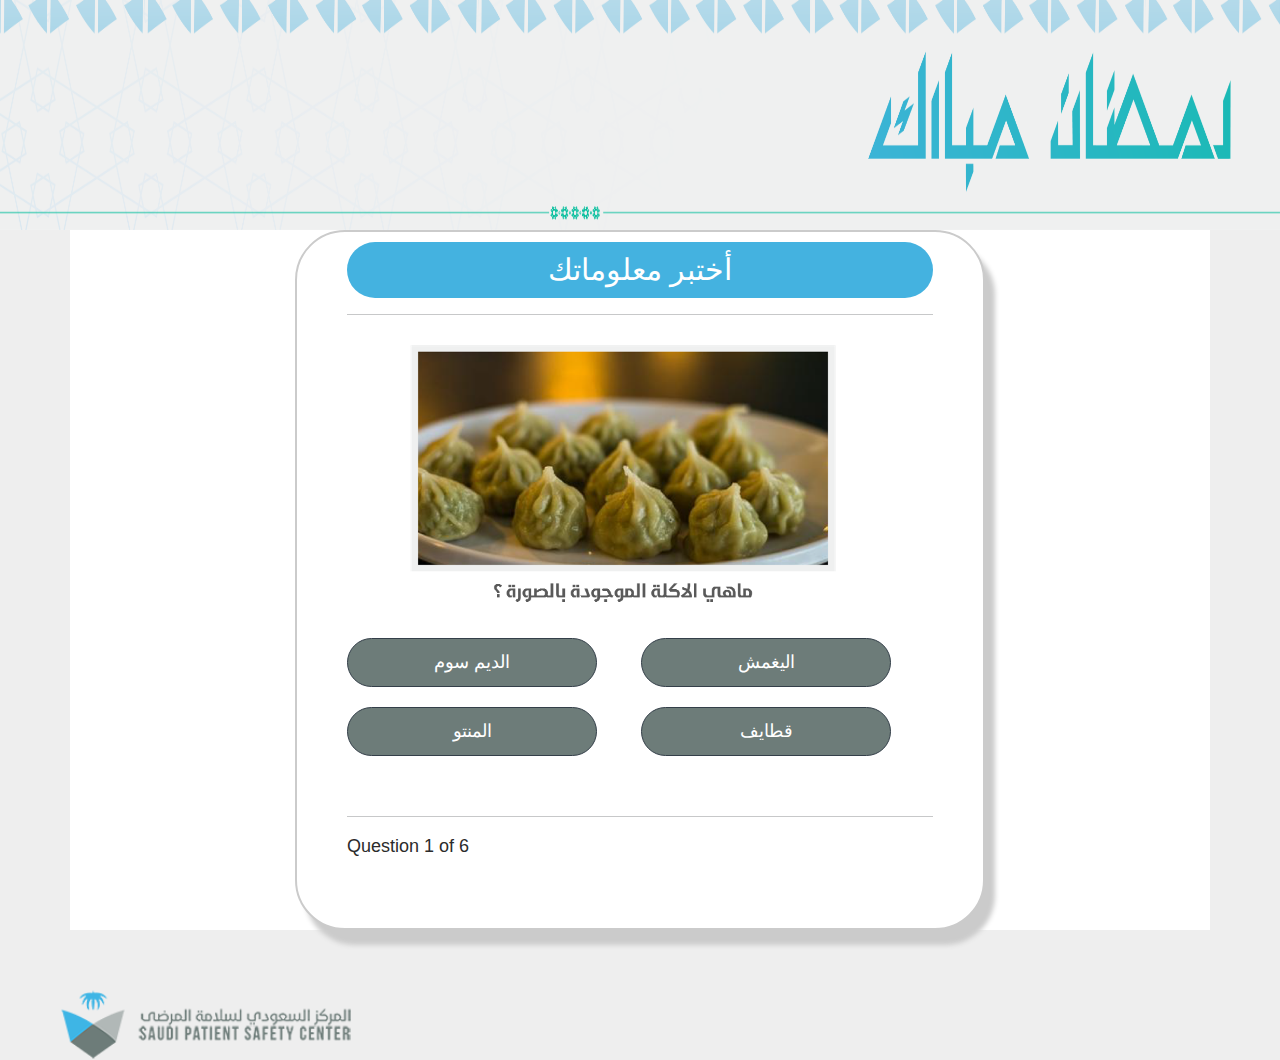
==== index.html @ dd374f97 "Initial Commit" ====
<!DOCTYPE html>
<!-- saved from url=(0026)http://ismatrix.com/cards/ -->
<html lang="en" class="js-focus-visible" data-js-focus-visible="">
    <head>
    <meta http-equiv="Content-Type" content="text/html; charset=UTF-8">
      
      <title>أختبر معلوماتك </title>
      <meta name="description" content="">
      <link rel="shortcut icon" href="1.png">
      <meta name="viewport" content="width=device-width, initial-scale=1">
      <link rel="stylesheet prefetch" href="https://maxcdn.bootstrapcdn.com/font-awesome/4.6.1/css/font-awesome.min.css">
      <link rel="preconnect" href="https://fonts.gstatic.com/">
      <link href="css2" rel="stylesheet">
      <link rel="stylesheet" href="app.css">
	  <link rel="stylesheet" type="text/css" href="stylequiz.css">
      <script src="jquery-3.5.1.min.js.download"></script>
      <link href="bootstrap.min.css" rel="stylesheet" integrity="sha384-BmbxuPwQa2lc/FVzBcNJ7UAyJxM6wuqIj61tLrc4wSX0szH/Ev+nYRRuWlolflfl" crossorigin="anonymous">
   
	
	<!-- pages of quiz -->
	 <link rel="stylesheet" type="text/css" href="stylequiz.css">

	<!-- end-->

   <style>/* cyrillic-ext */
@font-face {
  font-family: 'Roboto';
  font-style: normal;
  font-weight: 300;
  font-display: swap;
  src: url(https://fonts.gstatic.com/s/roboto/v20/KFOlCnqEu92Fr1MmSU5fCRc4EsA.woff2) format('woff2');
  unicode-range: U+0460-052F, U+1C80-1C88, U+20B4, U+2DE0-2DFF, U+A640-A69F, U+FE2E-FE2F;
}
/* cyrillic */
@font-face {
  font-family: 'Roboto';
  font-style: normal;
  font-weight: 300;
  font-display: swap;
  src: url(https://fonts.gstatic.com/s/roboto/v20/KFOlCnqEu92Fr1MmSU5fABc4EsA.woff2) format('woff2');
  unicode-range: U+0400-045F, U+0490-0491, U+04B0-04B1, U+2116;
}
/* greek-ext */
@font-face {
  font-family: 'Roboto';
  font-style: normal;
  font-weight: 300;
  font-display: swap;
  src: url(https://fonts.gstatic.com/s/roboto/v20/KFOlCnqEu92Fr1MmSU5fCBc4EsA.woff2) format('woff2');
  unicode-range: U+1F00-1FFF;
}
/* greek */
@font-face {
  font-family: 'Roboto';
  font-style: normal;
  font-weight: 300;
  font-display: swap;
  src: url(https://fonts.gstatic.com/s/roboto/v20/KFOlCnqEu92Fr1MmSU5fBxc4EsA.woff2) format('woff2');
  unicode-range: U+0370-03FF;
}
/* vietnamese */
@font-face {
  font-family: 'Roboto';
  font-style: normal;
  font-weight: 300;
  font-display: swap;
  src: url(https://fonts.gstatic.com/s/roboto/v20/KFOlCnqEu92Fr1MmSU5fCxc4EsA.woff2) format('woff2');
  unicode-range: U+0102-0103, U+0110-0111, U+0128-0129, U+0168-0169, U+01A0-01A1, U+01AF-01B0, U+1EA0-1EF9, U+20AB;
}
/* latin-ext */
@font-face {
  font-family: 'Roboto';
  font-style: normal;
  font-weight: 300;
  font-display: swap;
  src: url(https://fonts.gstatic.com/s/roboto/v20/KFOlCnqEu92Fr1MmSU5fChc4EsA.woff2) format('woff2');
  unicode-range: U+0100-024F, U+0259, U+1E00-1EFF, U+2020, U+20A0-20AB, U+20AD-20CF, U+2113, U+2C60-2C7F, U+A720-A7FF;
}
/* latin */
@font-face {
  font-family: 'Roboto';
  font-style: normal;
  font-weight: 300;
  font-display: swap;
  src: url(https://fonts.gstatic.com/s/roboto/v20/KFOlCnqEu92Fr1MmSU5fBBc4.woff2) format('woff2');
  unicode-range: U+0000-00FF, U+0131, U+0152-0153, U+02BB-02BC, U+02C6, U+02DA, U+02DC, U+2000-206F, U+2074, U+20AC, U+2122, U+2191, U+2193, U+2212, U+2215, U+FEFF, U+FFFD;
}
/* cyrillic-ext */
@font-face {
  font-family: 'Roboto';
  font-style: normal;
  font-weight: 400;
  font-display: swap;
  src: url(https://fonts.gstatic.com/s/roboto/v20/KFOmCnqEu92Fr1Mu72xKOzY.woff2) format('woff2');
  unicode-range: U+0460-052F, U+1C80-1C88, U+20B4, U+2DE0-2DFF, U+A640-A69F, U+FE2E-FE2F;
}
/* cyrillic */
@font-face {
  font-family: 'Roboto';
  font-style: normal;
  font-weight: 400;
  font-display: swap;
  src: url(https://fonts.gstatic.com/s/roboto/v20/KFOmCnqEu92Fr1Mu5mxKOzY.woff2) format('woff2');
  unicode-range: U+0400-045F, U+0490-0491, U+04B0-04B1, U+2116;
}
/* greek-ext */
@font-face {
  font-family: 'Roboto';
  font-style: normal;
  font-weight: 400;
  font-display: swap;
  src: url(https://fonts.gstatic.com/s/roboto/v20/KFOmCnqEu92Fr1Mu7mxKOzY.woff2) format('woff2');
  unicode-range: U+1F00-1FFF;
}
/* greek */
@font-face {
  font-family: 'Roboto';
  font-style: normal;
  font-weight: 400;
  font-display: swap;
  src: url(https://fonts.gstatic.com/s/roboto/v20/KFOmCnqEu92Fr1Mu4WxKOzY.woff2) format('woff2');
  unicode-range: U+0370-03FF;
}
/* vietnamese */
@font-face {
  font-family: 'Roboto';
  font-style: normal;
  font-weight: 400;
  font-display: swap;
  src: url(https://fonts.gstatic.com/s/roboto/v20/KFOmCnqEu92Fr1Mu7WxKOzY.woff2) format('woff2');
  unicode-range: U+0102-0103, U+0110-0111, U+0128-0129, U+0168-0169, U+01A0-01A1, U+01AF-01B0, U+1EA0-1EF9, U+20AB;
}
/* latin-ext */
@font-face {
  font-family: 'Roboto';
  font-style: normal;
  font-weight: 400;
  font-display: swap;
  src: url(https://fonts.gstatic.com/s/roboto/v20/KFOmCnqEu92Fr1Mu7GxKOzY.woff2) format('woff2');
  unicode-range: U+0100-024F, U+0259, U+1E00-1EFF, U+2020, U+20A0-20AB, U+20AD-20CF, U+2113, U+2C60-2C7F, U+A720-A7FF;
}
/* latin */
@font-face {
  font-family: 'Roboto';
  font-style: normal;
  font-weight: 400;
  font-display: swap;
  src: url(https://fonts.gstatic.com/s/roboto/v20/KFOmCnqEu92Fr1Mu4mxK.woff2) format('woff2');
  unicode-range: U+0000-00FF, U+0131, U+0152-0153, U+02BB-02BC, U+02C6, U+02DA, U+02DC, U+2000-206F, U+2074, U+20AC, U+2122, U+2191, U+2193, U+2212, U+2215, U+FEFF, U+FFFD;
}
/* cyrillic-ext */
@font-face {
  font-family: 'Roboto';
  font-style: normal;
  font-weight: 500;
  font-display: swap;
  src: url(https://fonts.gstatic.com/s/roboto/v20/KFOlCnqEu92Fr1MmEU9fCRc4EsA.woff2) format('woff2');
  unicode-range: U+0460-052F, U+1C80-1C88, U+20B4, U+2DE0-2DFF, U+A640-A69F, U+FE2E-FE2F;
}
/* cyrillic */
@font-face {
  font-family: 'Roboto';
  font-style: normal;
  font-weight: 500;
  font-display: swap;
  src: url(https://fonts.gstatic.com/s/roboto/v20/KFOlCnqEu92Fr1MmEU9fABc4EsA.woff2) format('woff2');
  unicode-range: U+0400-045F, U+0490-0491, U+04B0-04B1, U+2116;
}
/* greek-ext */
@font-face {
  font-family: 'Roboto';
  font-style: normal;
  font-weight: 500;
  font-display: swap;
  src: url(https://fonts.gstatic.com/s/roboto/v20/KFOlCnqEu92Fr1MmEU9fCBc4EsA.woff2) format('woff2');
  unicode-range: U+1F00-1FFF;
}
/* greek */
@font-face {
  font-family: 'Roboto';
  font-style: normal;
  font-weight: 500;
  font-display: swap;
  src: url(https://fonts.gstatic.com/s/roboto/v20/KFOlCnqEu92Fr1MmEU9fBxc4EsA.woff2) format('woff2');
  unicode-range: U+0370-03FF;
}
/* vietnamese */
@font-face {
  font-family: 'Roboto';
  font-style: normal;
  font-weight: 500;
  font-display: swap;
  src: url(https://fonts.gstatic.com/s/roboto/v20/KFOlCnqEu92Fr1MmEU9fCxc4EsA.woff2) format('woff2');
  unicode-range: U+0102-0103, U+0110-0111, U+0128-0129, U+0168-0169, U+01A0-01A1, U+01AF-01B0, U+1EA0-1EF9, U+20AB;
}
/* latin-ext */
@font-face {
  font-family: 'Roboto';
  font-style: normal;
  font-weight: 500;
  font-display: swap;
  src: url(https://fonts.gstatic.com/s/roboto/v20/KFOlCnqEu92Fr1MmEU9fChc4EsA.woff2) format('woff2');
  unicode-range: U+0100-024F, U+0259, U+1E00-1EFF, U+2020, U+20A0-20AB, U+20AD-20CF, U+2113, U+2C60-2C7F, U+A720-A7FF;
}
/* latin */
@font-face {
  font-family: 'Roboto';
  font-style: normal;
  font-weight: 500;
  font-display: swap;
  src: url(https://fonts.gstatic.com/s/roboto/v20/KFOlCnqEu92Fr1MmEU9fBBc4.woff2) format('woff2');
  unicode-range: U+0000-00FF, U+0131, U+0152-0153, U+02BB-02BC, U+02C6, U+02DA, U+02DC, U+2000-206F, U+2074, U+20AC, U+2122, U+2191, U+2193, U+2212, U+2215, U+FEFF, U+FFFD;
}
/* cyrillic-ext */
@font-face {
  font-family: 'Roboto';
  font-style: normal;
  font-weight: 700;
  font-display: swap;
  src: url(https://fonts.gstatic.com/s/roboto/v20/KFOlCnqEu92Fr1MmWUlfCRc4EsA.woff2) format('woff2');
  unicode-range: U+0460-052F, U+1C80-1C88, U+20B4, U+2DE0-2DFF, U+A640-A69F, U+FE2E-FE2F;
}
/* cyrillic */
@font-face {
  font-family: 'Roboto';
  font-style: normal;
  font-weight: 700;
  font-display: swap;
  src: url(https://fonts.gstatic.com/s/roboto/v20/KFOlCnqEu92Fr1MmWUlfABc4EsA.woff2) format('woff2');
  unicode-range: U+0400-045F, U+0490-0491, U+04B0-04B1, U+2116;
}
/* greek-ext */
@font-face {
  font-family: 'Roboto';
  font-style: normal;
  font-weight: 700;
  font-display: swap;
  src: url(https://fonts.gstatic.com/s/roboto/v20/KFOlCnqEu92Fr1MmWUlfCBc4EsA.woff2) format('woff2');
  unicode-range: U+1F00-1FFF;
}
/* greek */
@font-face {
  font-family: 'Roboto';
  font-style: normal;
  font-weight: 700;
  font-display: swap;
  src: url(https://fonts.gstatic.com/s/roboto/v20/KFOlCnqEu92Fr1MmWUlfBxc4EsA.woff2) format('woff2');
  unicode-range: U+0370-03FF;
}
/* vietnamese */
@font-face {
  font-family: 'Roboto';
  font-style: normal;
  font-weight: 700;
  font-display: swap;
  src: url(https://fonts.gstatic.com/s/roboto/v20/KFOlCnqEu92Fr1MmWUlfCxc4EsA.woff2) format('woff2');
  unicode-range: U+0102-0103, U+0110-0111, U+0128-0129, U+0168-0169, U+01A0-01A1, U+01AF-01B0, U+1EA0-1EF9, U+20AB;
}
/* latin-ext */
@font-face {
  font-family: 'Roboto';
  font-style: normal;
  font-weight: 700;
  font-display: swap;
  src: url(https://fonts.gstatic.com/s/roboto/v20/KFOlCnqEu92Fr1MmWUlfChc4EsA.woff2) format('woff2');
  unicode-range: U+0100-024F, U+0259, U+1E00-1EFF, U+2020, U+20A0-20AB, U+20AD-20CF, U+2113, U+2C60-2C7F, U+A720-A7FF;
}
/* latin */
@font-face {
  font-family: 'Roboto';
  font-style: normal;
  font-weight: 700;
  font-display: swap;
  src: url(https://fonts.gstatic.com/s/roboto/v20/KFOlCnqEu92Fr1MmWUlfBBc4.woff2) format('woff2');
  unicode-range: U+0000-00FF, U+0131, U+0152-0153, U+02BB-02BC, U+02C6, U+02DA, U+02DC, U+2000-206F, U+2074, U+20AC, U+2122, U+2191, U+2193, U+2212, U+2215, U+FEFF, U+FFFD;
}
</style>
    <style>
    .ucbzx-button {
    position: absolute;
    display: block;
    border: none;
    outline: none;
    background: #3c3c54;
    padding: 0;
    border-radius: 5px;
    z-index: 1000;
    top: 0;
    right: 0;
}

.ucbzx-button:active, .ucbzx-button:focus {
    border: none;
}

.ucbzx-button:disabled {
    cursor: default;
}

.ucbzx-download-img {
    display: block;
    width: 36px;
    height: 36px;
    cursor: pointer;
}

.ucbzx-hide {
    display: none !important;
}

.ucbzx-loader {
    display: block;
    box-sizing: content-box;
    width: 30px;
    height: 30px;
    padding: 3px;
    animation: rotate 1s linear infinite;
}

/*
    RESOLUTIONS CHOICE
*/

.ucbzx-resolutions-list {
    position: absolute;
    top: 36px;
    right: 0;
    background: #3c3c54;
    color: #dbdbdb;
    font-family: 'Roboto', sans-serif;
    font-size: 14px;
    list-style: none;
    padding: 0;
    margin: 0;
}

.ucbzx-resolutions-list li {
    margin: 4px;
    padding: 0;
    font-weight: bold;
    white-space: nowrap;
    width: 130px;
    height: 30px;
    display: flex;
    justify-content: space-between;
    align-items: center;
}

.ucbzx-list-item-tickbox {
    width: 20px;
    height: 20px;
    background: rgba(255, 255, 255, 0.219);
    /* border-radius: 5px; */
    display: flex;
    justify-content: center;
    align-items: center;
    /* font-size: 17px; */
    /* border: 1px solid rgba(255, 255, 255, 0.835); */
    cursor: pointer;
    margin-left: 4px;
}

.ucbzx-list-item-tickbox:not(.ucbzx-list-item-tickbox-checked):hover {
    background: rgba(255, 255, 255, 0.37);
}

.ucbzx-list-item-tickbox.ucbzx-list-item-tickbox-checked {
    cursor: default;
}

.ucbzx-list-item-tickbox-checked::after {
    content: "\2713";
    color: white;
}

.ucbzx-list-item-text {
    /* border-radius: 5px; */
    flex-grow: 1;
    display: flex;
    justify-content: center;
    align-items: center;
    cursor: pointer;
    height: 100%;
    margin-left: 10px;
}

.ucbzx-list-item-text:hover {
    background: rgba(255, 255, 255, 0.37);
    color: white;
}

/*
    MISC
*/

.ucbzx-arrow-container {
    position: absolute;
    top: 36px;
    left: 0;
    width: 0;
    height: 0;
    border-left: 18px solid transparent;
    border-right: 18px solid transparent;
    border-top: 18px solid #3c3c54;
    cursor: pointer;
}

.ucbzx-arrow-container::after {
    position: absolute;
    top: -18px;
    left: -4px;
    content: "";
    border: 1px solid #dbdbdb;
    border-width: 0 3px 3px 0;
    display: inline-block;
    padding: 3px;
    transform: rotate(45deg);
}

@keyframes rotate {
    100% {
        transform: rotate(360deg);
    }
}</style>
    <style type="text/css">
@font-face {
  font-weight: 400;
  font-style:  normal;
  font-family: 'Circular-Loom';

  src: url('https://cdn.loom.com/assets/fonts/circular/CircularXXWeb-Book-cd7d2bcec649b1243839a15d5eb8f0a3.woff2') format('woff2');
}

@font-face {
  font-weight: 500;
  font-style:  normal;
  font-family: 'Circular-Loom';

  src: url('https://cdn.loom.com/assets/fonts/circular/CircularXXWeb-Medium-d74eac43c78bd5852478998ce63dceb3.woff2') format('woff2');
}

@font-face {
  font-weight: 700;
  font-style:  normal;
  font-family: 'Circular-Loom';

  src: url('https://cdn.loom.com/assets/fonts/circular/CircularXXWeb-Bold-83b8ceaf77f49c7cffa44107561909e4.woff2') format('woff2');
}

@font-face {
  font-weight: 900;
  font-style:  normal;
  font-family: 'Circular-Loom';

  src: url('https://cdn.loom.com/assets/fonts/circular/CircularXXWeb-Black-bf067ecb8aa777ceb6df7d72226febca.woff2') format('woff2');
}</style>
    
    </head>
   <body>  
           <div class="logo-container-main" style="margin: 0;">
					<img class="trans-bg" src="image/r1.png"
                         style="width:100%; height: 230px;"> 
               
      <div class="container" style="background-color: white;" >
     
<!--     
	 <div class="top">
         <section class="score-panel">
            <span class="moves">0</span> Move(s)
            <div class="timer">0 minutes 0 seconds</div>
            <div class="restart" onclick="startGame()">
               <i class="fa fa-repeat"></i>
            </div>
         </section>
      </div>
        -->
          <div>
			<div class="grid"style="margin: 0;">
			
				<div id="quiz">
					<h1> أختبر معلوماتك </h1>
					<hr style="margin-bottom: 20px">
					<p id="question"> </p>

						<div class="button">
						<button id="bt0"> <span id="choice0"> </span> </button>
						<button id="bt1"> <span id="choice1"> </span> </button>
						<button id="bt2"> <span id="choice2"> </span> </button>
						<button id="bt3"> <span id="choice3"> </span> </button>

						</div>

				<hr style="margin-top: 50px">

				<p id="progress"> Question x of y</p>
			
				</div>
			
			
			
			</div>
          </div>
          
	        <div id="popup1" class="overlay">
        <div class="popup">
            <div class="whitebackground">
               <h1>تهانينا</h1>
               <div class="content-1">
                  <h2 style=" direction: rtl;">مبروووووك كملت التحدي</h2>
					<center><img src="discount.png" width="80%"></center>
					<a href="image/discount.png" download="" type="button" class="btn-register" style="background-color: #017C3F;padding: 4px 30px;width: auto;border-radius: 12px;margin: auto;color: #fff;text-decoration: none;">
					حفظ الصوره
					</a>
				  <p>You made <span id="finalMove"> </span> moves in <span id="totalTime"> </span> </p>
                  <!--<h2 style=" direction: rtl;">هديتك خصم ( <span id="promocodeammount"></span> ) رمز خصم ( <span id="promocode"></span> )  مقدم من ( <span id="promocodefrom"></span> )</h2>-->
               </div>
               <!--<div class="content-2" id=""></div>-->
            </div>
            <!--<button id="play-again" onclick="playAgain()" style="background-color: #017C3F;padding: 4px 30px;width: auto;border-radius: 12px;margin: auto;">العب مره اخري  </button>-->
         </div>
      </div>
	  <div id="popup1_failure" class="overlay">
        <div class="popup">
            <div class="whitebackground">
               <h1>للأسف ما فزت بالتحدي</h1>
               <div class="content-1">
                  <h2 style=" direction: rtl;"> ابتسم ولا تحرمنا من ابتسامتك الجميلة</h2>
               </div>   
			   <div class="content-2" id="">
                  <p>You made <span id="finalMove2"> </span> moves </p>
                  <p>in <span id="totalTime2"> </span> </p>
               </div>			   
            </div>
            <!--<button id="play-again" onclick="playAgain()" style="background-color: #017C3F;padding: 4px 30px;width: auto;border-radius: 12px;margin: auto;">العب مره اخري  </button>-->
         </div>
      </div>
      <script src="app.js.download"></script>
                  </div>
      <div class="row the_footer_div" style="">
         <div class="col-md-6 col-xs-6" style="padding:0px !important">
            <div class="logo-container" style="    margin: 60px 60px 0px">
				<img class="trans-bg" src="image/spsclogo.png" width="" height="70" alt="Logo">
			</div>
         </div>
         <div class="col-md-6 col-xs-6" style="padding:0px !important">
         <!--   <div class="logo-container pull-right text-right">
				<img class="trans-bg" src="image/spsclogo.png" width="" height="150" alt="Logo">
			</div> -->
         </div>
      </div>
      <script>
		//$('#popup1').addClass("show");
                           $(document).keydown(function(e){ 
          if(e.which === 123){ 
         
             return false; 
         
          } 
         
         }); 
         document.addEventListener('contextmenu', function(e) {
         e.preventDefault();
         });
      </script>	
   
   <!-- page javascript of quiz -->
   
   	<script src="quiz.js"> </script>
	<script src="question.js"> </script>
	<script src="app.js"> </script>
	
</body><loom-container id="lo-engage-ext-container"><div></div><loom-shadow classname="resolved"></loom-shadow></loom-container></html>
---- app.css ----
html {
	box-sizing: border-box;
}

*,
*::before,
*::after {
	box-sizing: inherit;
}

html,
body {

}
h1,h2,h3,h4,h5,h6,p,b,span,div,button{font-family: 'Tajawal', sans-serif !important;}	.score-panel{color:#076540!important;}
body {
	background: #eaeaea ;
	font-family:'Tajawal', sans-serif;
	font-size: 12px;
    
}

.container {
	display: flex;
	justify-content: center;
	align-items: center;
	flex-direction: column;
}


.top{
   /* background-color: darkorange;*/
    padding: 5px;
}

h1 , h2{
	font-family:'Tajawal', sans-serif;
	text-align: center;
}

.whitebackground{color: #02482c !important;
	background: #ffffff;
	/*opacity: 0.6;*/
}


/*
 * Styles for the deck of cards
 */


.deck {
	width: 560px;
	/*background: #716F71;*/
	padding: 1rem;
	margin-bottom:30px;
	border-radius: 4px;
	/*box-shadow: 8px 9px 26px 0 rgba(46, 61, 73, 0.5);*/
	display: block;
	flex-wrap: wrap;
	justify-content: space-around;
	align-items: center;
	margin: 0 0 3em;
}
#deckofcards{margin: 0 auto;}

.deck .card{    border: none;
	background:url('1.png');
	background-position: center;
    background-size: cover;
	height: 100px;
	width: 100px;
	margin: 0.8rem 0.8rem;
	float:right;
	font-size: 0;
	color: #ffffff;
	border-radius: 5px;
	cursor: pointer;
	display: block;
	justify-content: center;
	align-items: center;
	/*box-shadow: 5px 2px 20px 0 rgba(46, 61, 73, 0.5);*/
    
}


.deck .card img {
	width: 100px;
	display: none;
}


.deck .card.open {
	transform: rotateY(0);
	/*background: #02b3e4;*/
	cursor: default;
	animation-name: flipInY;
	-webkit-backface-visibility: visible !important;
	backface-visibility: visible !important;
	animation-duration: .75s;
}

.deck .card.show img{
  display: inline;
  font-size: 33px;
}

.deck .card.match img{
	display: inline;
	cursor: default;
	padding: 5px;
	background: #017c3f;
	animation-name: rubberBand;
	-webkit-backface-visibility: visible !important;
	backface-visibility: visible !important;
	animation-duration: .75s;
	border-radius: 50px;
}

.deck .card.unmatched {
	animation: shake 0.5s;
	-webkit-backface-visibility: visible !important;
	backface-visibility: visible !important;
	animation-duration: .75s;
	background: #d10606;
}

.deck .card.disabled {
	pointer-events: none;
	opacity: 0.9;
}



/*
 * Styles for the Score Panel
 */


.score-panel {
	text-align: left;
	margin-bottom: 10px;
}

.score-panel .stars {
	margin: 0;
	padding: 0;
	display: inline-block;
	margin: 0 5px 0 0;
}

.score-panel .stars li {
	list-style: none;
	display: inline-block;
}

.score-panel .restart {
	float: right;
	cursor: pointer;
}

.fa-star {
	color: #FFD700;
}

.timer {
	display: inline-block;
	margin: 0 1rem;
}


/*
 * Styles for congratulations modal
 */


.overlay {
	position: fixed;
	top: 0;
	bottom: 0;
	left: 0;
	right: 0;
	background: rgba(0, 0, 0, 0.7);
	transition: opacity 500ms;
	visibility: hidden;
	opacity: 0;
}

.overlay:target {
	visibility: visible;
	opacity: 1;
}

.popup {
	margin: 150px auto;
	padding: 20px;
	background: #ffffff;
	/*background-image:url('../img/DetectiveBoys.jpg');*/
	border-radius: 5px;
	width: 85%;
	position: relative;
	transition: all 5s ease-in-out;
	font-family: 'Tajawal', sans-serif;
}

.popup h1 {
	margin-top: 0;
	color: #333;
	font-family: 'Tajawal', sans-serif;
}

.popup .close {
	position: absolute;
	top: 20px;
	right: 30px;
	transition: all 200ms;
	font-size: 30px;
	font-weight: bold;
	text-decoration: none;
	color: #333;
}

.popup .close:hover {
	color: #E5F720;
}

.popup .content-1,
.content-2 {
	max-height: 30%;
	overflow: auto;
	text-align: center;
}

.show {
	visibility: visible !important;
	opacity: 100 !important;
	z-index: 10;
}

#starRating li {
	display: inline-block;
}

#play-again {
	background-color: #006d39;
	padding: 20px 20px;
	font-size: 2.1rem;
	display: block;
	margin: 0 auto;


	color: #ffffff;
	border-radius: 5px;
}


button{
	margin-left: 110px;
	font-size: 25px;
    background-color: #4CAF50;
    border: none;
    color: white;
    padding: 15px 15px;
    text-align: center;
    text-decoration: none;
    display: inline-block;
   cursor: pointer;
}
.agasa {
        position: fixed;
        left: 0;
        top: 0;
        width: 100%;
        height: 100%;
        background-color: rgba(0, 0, 0, 0.5);
        opacity: 0;
        visibility: hidden;
        transform: scale(1.1);
        transition: visibility 0s linear 0.25s, opacity 0.25s 0s, transform 0.25s;
    }
    .ht {
        position: absolute;
        top: 50%;
        left: 50%;
        transform: translate(-50%, -50%);
        background-color: white;
        padding: 1rem 1.5rem;
        width: 55rem;
        border-radius: 0.5rem;
    }

    .close-button {
        float: right;
        width: 1.5rem;
        line-height: 1.5rem;
        text-align: center;
        cursor: pointer;
        border-radius: 0.25rem;
        background-color: lightgray;
    }
    .close-button:hover {
        background-color: darkgray;
    }
    .show-modal {
        opacity: 1;
        visibility: visible;
        transform: scale(1.0);
        transition: visibility 0s linear 0s, opacity 0.25s 0s, transform 0.25s;
    }
.match{
	background-image: none !important;
}

/* animations */
@keyframes flipInY {
	from {
		transform: perspective(400px) rotate3d(0, 1, 0, 90deg);
		animation-timing-function: ease-in;
		opacity: 0;
	}

	40% {
		transform: perspective(400px) rotate3d(0, 1, 0, -20deg);
		animation-timing-function: ease-in;
	}

	60% {
		transform: perspective(400px) rotate3d(0, 1, 0, 10deg);
		opacity: 1;
	}

	80% {
		transform: perspective(400px) rotate3d(0, 1, 0, -5deg);
	}

	to {
		transform: perspective(400px);
	}
}

@keyframes rubberBand {
	from {
		transform: scale3d(1, 1, 1);
	}

	30% {
		transform: scale3d(1.25, 0.75, 1);
	}

	40% {
		transform: scale3d(0.75, 1.25, 1);
	}

	50% {
		transform: scale3d(1.15, 0.85, 1);
	}

	65% {
		transform: scale3d(.95, 1.05, 1);
	}

	75% {
		transform: scale3d(1.05, .95, 1);
	}

	to {
		transform: scale3d(1, 1, 1);
	}
}

@keyframes shake {
  0% { transform: translate(1px, 1px) rotate(0deg); }
  10% { transform: translate(-1px, -2px) rotate(-1deg); }
  20% { transform: translate(-3px, 0px) rotate(1deg); }
  30% { transform: translate(3px, 2px) rotate(0deg); }
  40% { transform: translate(1px, -1px) rotate(1deg); }
  50% { transform: translate(-1px, 2px) rotate(-1deg); }
  60% { transform: translate(-3px, 1px) rotate(0deg); }
  70% { transform: translate(3px, 1px) rotate(-1deg); }
  80% { transform: translate(-1px, -1px) rotate(1deg); }
  90% { transform: translate(1px, 2px) rotate(0deg); }
  100% { transform: translate(1px, -2px) rotate(-1deg); }
}

/****** Media queries
***************************/


@media (max-width: 320px) {
	.deck {
		width: 85%;
	}

	.deck .card {
		height: 4.7rem;
		width: 4.7rem;
	}
}


/* For Tablets and larger screens
****************/

@media (min-width: 768px) {
	.container {
		font-size: 16px;
	}

	.deck {
		width: 560px;
		
	}

	.deck .card {
		height: 100px;
		width: 100px;
	}

	.popup {
		width: 60%;
	}

}
.row{margin-left:0px !important;margin-right:0px !important;}
#popup1_login .popup {width: 45% !important;}
.logo-container-main{margin: 10px 30px;}
.the_footer_div{ width: 100%; margin: 0px;    position: relative;   bottom: 0px;z-index: 1;}
@media only screen and (max-width: 768px) {
  /* For desktop: */
  #popup1_login .popup {width: 55% !important;}
  .logo-container-main { text-align: center;    margin: 10px 0px;}
  .deck {
	  padding:20px 0px !important;
      width: 280px;
      }
	  
.the_footer_div{ position: auto;   bottom: auto}
}
---- stylequiz.css ----
body {
background-color: #eeeeee;
}



   .grid {
width: 690px;
height: 700px;
margin: 0 auto;
margin-top: 10px;
margin-bottom: 10px;
background-color: #fff;
padding: 10px 50px 50px 50px;
border-radius: 50px;
border: 2px solid #cbcbcb;
box-shadow: 10px 15px 5px #cbcbcb;
} 


.grid h1 {
font-family: "sans-serif";
background-color: #44B2E0;
font-size: 30px;
text-align: center;
color: #ffffff;
padding: 10px 0px;
border-radius: 50px;
}

#score {
color: #5A6772;
text-align: center;
font-size: 30px;
}


.grid #question {
font-family: "monospace";
font-size: 24px;
color: #5A6772;
}


.buttons {
margin-top: 30px;
}
h2{
    font-size: 40px; 
    color:#595959;
    
}
#bt0, #bt1, #bt2, #bt3 {
background-color: #6D7C79;
width: 250px;
font-size: 18px;
color: #fff;
border: 1px solid #343F49;
border-radius: 50px;
margin: 10px 40px 10px 0px;
padding: 10px 10px;

}

#bt0:hover, #bt1:hover, #bt2:hover, #bt3:hover {
cursor: pointer;
background-color: #343F49; 
}   

#bt0: focus, #bt1: focus, #bt2: focus, #bt3: focus {
outline: 0;
}

#progress {
color: #2b2b2b;
font-size: 18px;
}
---- stylequiz.css ----
body {
background-color: #eeeeee;
}



   .grid {
width: 690px;
height: 700px;
margin: 0 auto;
margin-top: 10px;
margin-bottom: 10px;
background-color: #fff;
padding: 10px 50px 50px 50px;
border-radius: 50px;
border: 2px solid #cbcbcb;
box-shadow: 10px 15px 5px #cbcbcb;
} 


.grid h1 {
font-family: "sans-serif";
background-color: #44B2E0;
font-size: 30px;
text-align: center;
color: #ffffff;
padding: 10px 0px;
border-radius: 50px;
}

#score {
color: #5A6772;
text-align: center;
font-size: 30px;
}


.grid #question {
font-family: "monospace";
font-size: 24px;
color: #5A6772;
}


.buttons {
margin-top: 30px;
}
h2{
    font-size: 40px; 
    color:#595959;
    
}
#bt0, #bt1, #bt2, #bt3 {
background-color: #6D7C79;
width: 250px;
font-size: 18px;
color: #fff;
border: 1px solid #343F49;
border-radius: 50px;
margin: 10px 40px 10px 0px;
padding: 10px 10px;

}

#bt0:hover, #bt1:hover, #bt2:hover, #bt3:hover {
cursor: pointer;
background-color: #343F49; 
}   

#bt0: focus, #bt1: focus, #bt2: focus, #bt3: focus {
outline: 0;
}

#progress {
color: #2b2b2b;
font-size: 18px;
}
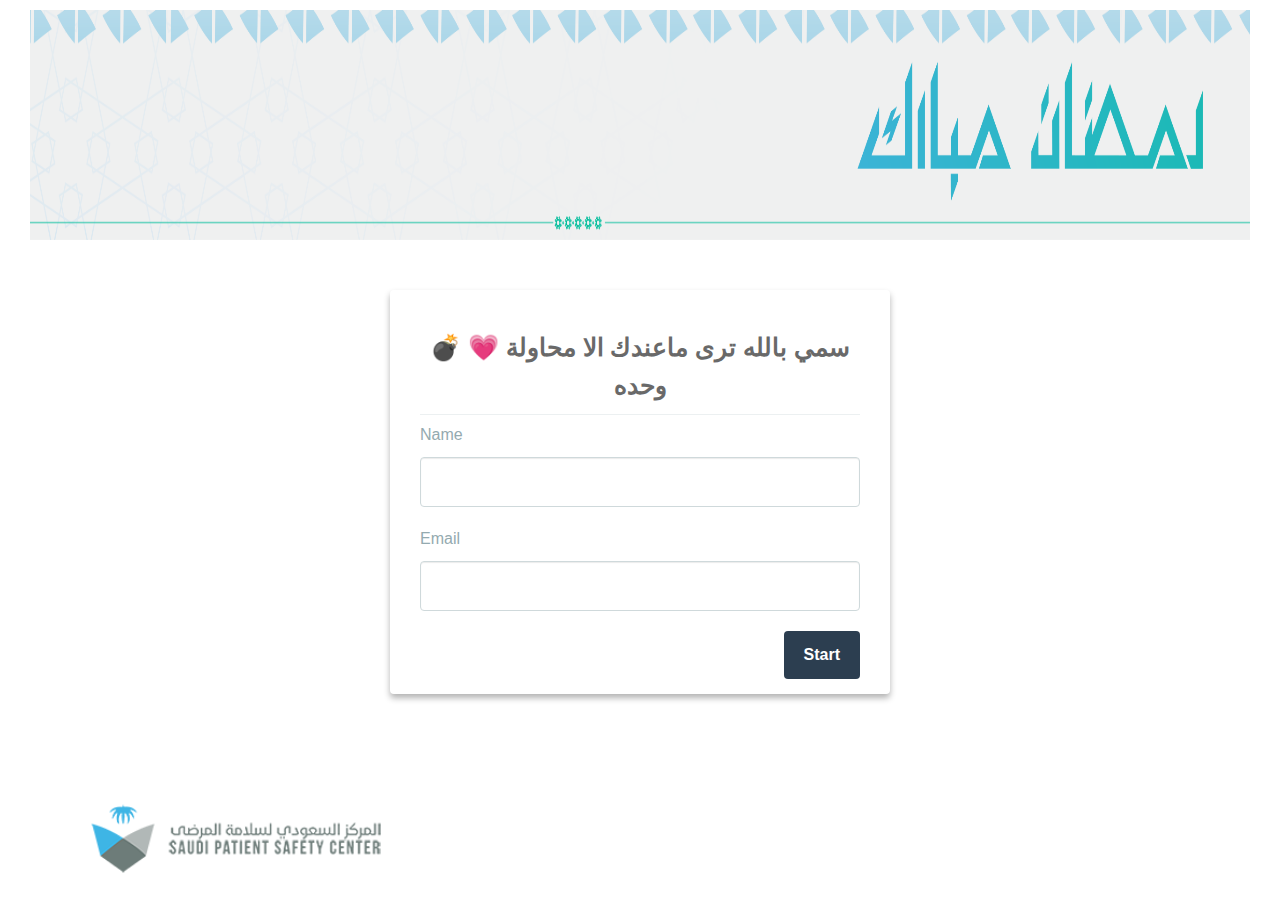
==== commit 97716dcb: "Rename startpage.html to index.html" ====
--- a/index.html
+++ b/index.html
@@ -4,8 +4,7 @@
 <html lang="en" class="js-focus-visible" data-js-focus-visible="">
     <head>
     <meta http-equiv="Content-Type" content="text/html; charset=UTF-8">
-      
-      <title>أختبر معلوماتك </title>
+       <title>سجل معلوماتك</title>
       <meta name="description" content="">
       <link rel="shortcut icon" href="1.png">
       <meta name="viewport" content="width=device-width, initial-scale=1">
@@ -14,560 +13,50 @@
       <link href="css2" rel="stylesheet">
       <link rel="stylesheet" href="app.css">
 	  <link rel="stylesheet" type="text/css" href="stylequiz.css">
-      <script src="jquery-3.5.1.min.js.download"></script>
+    
       <link href="bootstrap.min.css" rel="stylesheet" integrity="sha384-BmbxuPwQa2lc/FVzBcNJ7UAyJxM6wuqIj61tLrc4wSX0szH/Ev+nYRRuWlolflfl" crossorigin="anonymous">
-   
+  
 	
-	<!-- pages of quiz -->
-	 <link rel="stylesheet" type="text/css" href="stylequiz.css">
+        <!-- page of form-->
+<link rel="stylesheet" type="text/css" href="form.css">
 
-	<!-- end-->
-
-   <style>/* cyrillic-ext */
-@font-face {
-  font-family: 'Roboto';
-  font-style: normal;
-  font-weight: 300;
-  font-display: swap;
-  src: url(https://fonts.gstatic.com/s/roboto/v20/KFOlCnqEu92Fr1MmSU5fCRc4EsA.woff2) format('woff2');
-  unicode-range: U+0460-052F, U+1C80-1C88, U+20B4, U+2DE0-2DFF, U+A640-A69F, U+FE2E-FE2F;
-}
-/* cyrillic */
-@font-face {
-  font-family: 'Roboto';
-  font-style: normal;
-  font-weight: 300;
-  font-display: swap;
-  src: url(https://fonts.gstatic.com/s/roboto/v20/KFOlCnqEu92Fr1MmSU5fABc4EsA.woff2) format('woff2');
-  unicode-range: U+0400-045F, U+0490-0491, U+04B0-04B1, U+2116;
-}
-/* greek-ext */
-@font-face {
-  font-family: 'Roboto';
-  font-style: normal;
-  font-weight: 300;
-  font-display: swap;
-  src: url(https://fonts.gstatic.com/s/roboto/v20/KFOlCnqEu92Fr1MmSU5fCBc4EsA.woff2) format('woff2');
-  unicode-range: U+1F00-1FFF;
-}
-/* greek */
-@font-face {
-  font-family: 'Roboto';
-  font-style: normal;
-  font-weight: 300;
-  font-display: swap;
-  src: url(https://fonts.gstatic.com/s/roboto/v20/KFOlCnqEu92Fr1MmSU5fBxc4EsA.woff2) format('woff2');
-  unicode-range: U+0370-03FF;
-}
-/* vietnamese */
-@font-face {
-  font-family: 'Roboto';
-  font-style: normal;
-  font-weight: 300;
-  font-display: swap;
-  src: url(https://fonts.gstatic.com/s/roboto/v20/KFOlCnqEu92Fr1MmSU5fCxc4EsA.woff2) format('woff2');
-  unicode-range: U+0102-0103, U+0110-0111, U+0128-0129, U+0168-0169, U+01A0-01A1, U+01AF-01B0, U+1EA0-1EF9, U+20AB;
-}
-/* latin-ext */
-@font-face {
-  font-family: 'Roboto';
-  font-style: normal;
-  font-weight: 300;
-  font-display: swap;
-  src: url(https://fonts.gstatic.com/s/roboto/v20/KFOlCnqEu92Fr1MmSU5fChc4EsA.woff2) format('woff2');
-  unicode-range: U+0100-024F, U+0259, U+1E00-1EFF, U+2020, U+20A0-20AB, U+20AD-20CF, U+2113, U+2C60-2C7F, U+A720-A7FF;
-}
-/* latin */
-@font-face {
-  font-family: 'Roboto';
-  font-style: normal;
-  font-weight: 300;
-  font-display: swap;
-  src: url(https://fonts.gstatic.com/s/roboto/v20/KFOlCnqEu92Fr1MmSU5fBBc4.woff2) format('woff2');
-  unicode-range: U+0000-00FF, U+0131, U+0152-0153, U+02BB-02BC, U+02C6, U+02DA, U+02DC, U+2000-206F, U+2074, U+20AC, U+2122, U+2191, U+2193, U+2212, U+2215, U+FEFF, U+FFFD;
-}
-/* cyrillic-ext */
-@font-face {
-  font-family: 'Roboto';
-  font-style: normal;
-  font-weight: 400;
-  font-display: swap;
-  src: url(https://fonts.gstatic.com/s/roboto/v20/KFOmCnqEu92Fr1Mu72xKOzY.woff2) format('woff2');
-  unicode-range: U+0460-052F, U+1C80-1C88, U+20B4, U+2DE0-2DFF, U+A640-A69F, U+FE2E-FE2F;
-}
-/* cyrillic */
-@font-face {
-  font-family: 'Roboto';
-  font-style: normal;
-  font-weight: 400;
-  font-display: swap;
-  src: url(https://fonts.gstatic.com/s/roboto/v20/KFOmCnqEu92Fr1Mu5mxKOzY.woff2) format('woff2');
-  unicode-range: U+0400-045F, U+0490-0491, U+04B0-04B1, U+2116;
-}
-/* greek-ext */
-@font-face {
-  font-family: 'Roboto';
-  font-style: normal;
-  font-weight: 400;
-  font-display: swap;
-  src: url(https://fonts.gstatic.com/s/roboto/v20/KFOmCnqEu92Fr1Mu7mxKOzY.woff2) format('woff2');
-  unicode-range: U+1F00-1FFF;
-}
-/* greek */
-@font-face {
-  font-family: 'Roboto';
-  font-style: normal;
-  font-weight: 400;
-  font-display: swap;
-  src: url(https://fonts.gstatic.com/s/roboto/v20/KFOmCnqEu92Fr1Mu4WxKOzY.woff2) format('woff2');
-  unicode-range: U+0370-03FF;
-}
-/* vietnamese */
-@font-face {
-  font-family: 'Roboto';
-  font-style: normal;
-  font-weight: 400;
-  font-display: swap;
-  src: url(https://fonts.gstatic.com/s/roboto/v20/KFOmCnqEu92Fr1Mu7WxKOzY.woff2) format('woff2');
-  unicode-range: U+0102-0103, U+0110-0111, U+0128-0129, U+0168-0169, U+01A0-01A1, U+01AF-01B0, U+1EA0-1EF9, U+20AB;
-}
-/* latin-ext */
-@font-face {
-  font-family: 'Roboto';
-  font-style: normal;
-  font-weight: 400;
-  font-display: swap;
-  src: url(https://fonts.gstatic.com/s/roboto/v20/KFOmCnqEu92Fr1Mu7GxKOzY.woff2) format('woff2');
-  unicode-range: U+0100-024F, U+0259, U+1E00-1EFF, U+2020, U+20A0-20AB, U+20AD-20CF, U+2113, U+2C60-2C7F, U+A720-A7FF;
-}
-/* latin */
-@font-face {
-  font-family: 'Roboto';
-  font-style: normal;
-  font-weight: 400;
-  font-display: swap;
-  src: url(https://fonts.gstatic.com/s/roboto/v20/KFOmCnqEu92Fr1Mu4mxK.woff2) format('woff2');
-  unicode-range: U+0000-00FF, U+0131, U+0152-0153, U+02BB-02BC, U+02C6, U+02DA, U+02DC, U+2000-206F, U+2074, U+20AC, U+2122, U+2191, U+2193, U+2212, U+2215, U+FEFF, U+FFFD;
-}
-/* cyrillic-ext */
-@font-face {
-  font-family: 'Roboto';
-  font-style: normal;
-  font-weight: 500;
-  font-display: swap;
-  src: url(https://fonts.gstatic.com/s/roboto/v20/KFOlCnqEu92Fr1MmEU9fCRc4EsA.woff2) format('woff2');
-  unicode-range: U+0460-052F, U+1C80-1C88, U+20B4, U+2DE0-2DFF, U+A640-A69F, U+FE2E-FE2F;
-}
-/* cyrillic */
-@font-face {
-  font-family: 'Roboto';
-  font-style: normal;
-  font-weight: 500;
-  font-display: swap;
-  src: url(https://fonts.gstatic.com/s/roboto/v20/KFOlCnqEu92Fr1MmEU9fABc4EsA.woff2) format('woff2');
-  unicode-range: U+0400-045F, U+0490-0491, U+04B0-04B1, U+2116;
-}
-/* greek-ext */
-@font-face {
-  font-family: 'Roboto';
-  font-style: normal;
-  font-weight: 500;
-  font-display: swap;
-  src: url(https://fonts.gstatic.com/s/roboto/v20/KFOlCnqEu92Fr1MmEU9fCBc4EsA.woff2) format('woff2');
-  unicode-range: U+1F00-1FFF;
-}
-/* greek */
-@font-face {
-  font-family: 'Roboto';
-  font-style: normal;
-  font-weight: 500;
-  font-display: swap;
-  src: url(https://fonts.gstatic.com/s/roboto/v20/KFOlCnqEu92Fr1MmEU9fBxc4EsA.woff2) format('woff2');
-  unicode-range: U+0370-03FF;
-}
-/* vietnamese */
-@font-face {
-  font-family: 'Roboto';
-  font-style: normal;
-  font-weight: 500;
-  font-display: swap;
-  src: url(https://fonts.gstatic.com/s/roboto/v20/KFOlCnqEu92Fr1MmEU9fCxc4EsA.woff2) format('woff2');
-  unicode-range: U+0102-0103, U+0110-0111, U+0128-0129, U+0168-0169, U+01A0-01A1, U+01AF-01B0, U+1EA0-1EF9, U+20AB;
-}
-/* latin-ext */
-@font-face {
-  font-family: 'Roboto';
-  font-style: normal;
-  font-weight: 500;
-  font-display: swap;
-  src: url(https://fonts.gstatic.com/s/roboto/v20/KFOlCnqEu92Fr1MmEU9fChc4EsA.woff2) format('woff2');
-  unicode-range: U+0100-024F, U+0259, U+1E00-1EFF, U+2020, U+20A0-20AB, U+20AD-20CF, U+2113, U+2C60-2C7F, U+A720-A7FF;
-}
-/* latin */
-@font-face {
-  font-family: 'Roboto';
-  font-style: normal;
-  font-weight: 500;
-  font-display: swap;
-  src: url(https://fonts.gstatic.com/s/roboto/v20/KFOlCnqEu92Fr1MmEU9fBBc4.woff2) format('woff2');
-  unicode-range: U+0000-00FF, U+0131, U+0152-0153, U+02BB-02BC, U+02C6, U+02DA, U+02DC, U+2000-206F, U+2074, U+20AC, U+2122, U+2191, U+2193, U+2212, U+2215, U+FEFF, U+FFFD;
-}
-/* cyrillic-ext */
-@font-face {
-  font-family: 'Roboto';
-  font-style: normal;
-  font-weight: 700;
-  font-display: swap;
-  src: url(https://fonts.gstatic.com/s/roboto/v20/KFOlCnqEu92Fr1MmWUlfCRc4EsA.woff2) format('woff2');
-  unicode-range: U+0460-052F, U+1C80-1C88, U+20B4, U+2DE0-2DFF, U+A640-A69F, U+FE2E-FE2F;
-}
-/* cyrillic */
-@font-face {
-  font-family: 'Roboto';
-  font-style: normal;
-  font-weight: 700;
-  font-display: swap;
-  src: url(https://fonts.gstatic.com/s/roboto/v20/KFOlCnqEu92Fr1MmWUlfABc4EsA.woff2) format('woff2');
-  unicode-range: U+0400-045F, U+0490-0491, U+04B0-04B1, U+2116;
-}
-/* greek-ext */
-@font-face {
-  font-family: 'Roboto';
-  font-style: normal;
-  font-weight: 700;
-  font-display: swap;
-  src: url(https://fonts.gstatic.com/s/roboto/v20/KFOlCnqEu92Fr1MmWUlfCBc4EsA.woff2) format('woff2');
-  unicode-range: U+1F00-1FFF;
-}
-/* greek */
-@font-face {
-  font-family: 'Roboto';
-  font-style: normal;
-  font-weight: 700;
-  font-display: swap;
-  src: url(https://fonts.gstatic.com/s/roboto/v20/KFOlCnqEu92Fr1MmWUlfBxc4EsA.woff2) format('woff2');
-  unicode-range: U+0370-03FF;
-}
-/* vietnamese */
-@font-face {
-  font-family: 'Roboto';
-  font-style: normal;
-  font-weight: 700;
-  font-display: swap;
-  src: url(https://fonts.gstatic.com/s/roboto/v20/KFOlCnqEu92Fr1MmWUlfCxc4EsA.woff2) format('woff2');
-  unicode-range: U+0102-0103, U+0110-0111, U+0128-0129, U+0168-0169, U+01A0-01A1, U+01AF-01B0, U+1EA0-1EF9, U+20AB;
-}
-/* latin-ext */
-@font-face {
-  font-family: 'Roboto';
-  font-style: normal;
-  font-weight: 700;
-  font-display: swap;
-  src: url(https://fonts.gstatic.com/s/roboto/v20/KFOlCnqEu92Fr1MmWUlfChc4EsA.woff2) format('woff2');
-  unicode-range: U+0100-024F, U+0259, U+1E00-1EFF, U+2020, U+20A0-20AB, U+20AD-20CF, U+2113, U+2C60-2C7F, U+A720-A7FF;
-}
-/* latin */
-@font-face {
-  font-family: 'Roboto';
-  font-style: normal;
-  font-weight: 700;
-  font-display: swap;
-  src: url(https://fonts.gstatic.com/s/roboto/v20/KFOlCnqEu92Fr1MmWUlfBBc4.woff2) format('woff2');
-  unicode-range: U+0000-00FF, U+0131, U+0152-0153, U+02BB-02BC, U+02C6, U+02DA, U+02DC, U+2000-206F, U+2074, U+20AC, U+2122, U+2191, U+2193, U+2212, U+2215, U+FEFF, U+FFFD;
-}
-</style>
-    <style>
-    .ucbzx-button {
-    position: absolute;
-    display: block;
-    border: none;
-    outline: none;
-    background: #3c3c54;
-    padding: 0;
-    border-radius: 5px;
-    z-index: 1000;
-    top: 0;
-    right: 0;
-}
-
-.ucbzx-button:active, .ucbzx-button:focus {
-    border: none;
-}
-
-.ucbzx-button:disabled {
-    cursor: default;
-}
-
-.ucbzx-download-img {
-    display: block;
-    width: 36px;
-    height: 36px;
-    cursor: pointer;
-}
-
-.ucbzx-hide {
-    display: none !important;
-}
-
-.ucbzx-loader {
-    display: block;
-    box-sizing: content-box;
-    width: 30px;
-    height: 30px;
-    padding: 3px;
-    animation: rotate 1s linear infinite;
-}
-
-/*
-    RESOLUTIONS CHOICE
-*/
-
-.ucbzx-resolutions-list {
-    position: absolute;
-    top: 36px;
-    right: 0;
-    background: #3c3c54;
-    color: #dbdbdb;
-    font-family: 'Roboto', sans-serif;
-    font-size: 14px;
-    list-style: none;
-    padding: 0;
-    margin: 0;
-}
-
-.ucbzx-resolutions-list li {
-    margin: 4px;
-    padding: 0;
-    font-weight: bold;
-    white-space: nowrap;
-    width: 130px;
-    height: 30px;
-    display: flex;
-    justify-content: space-between;
-    align-items: center;
-}
-
-.ucbzx-list-item-tickbox {
-    width: 20px;
-    height: 20px;
-    background: rgba(255, 255, 255, 0.219);
-    /* border-radius: 5px; */
-    display: flex;
-    justify-content: center;
-    align-items: center;
-    /* font-size: 17px; */
-    /* border: 1px solid rgba(255, 255, 255, 0.835); */
-    cursor: pointer;
-    margin-left: 4px;
-}
-
-.ucbzx-list-item-tickbox:not(.ucbzx-list-item-tickbox-checked):hover {
-    background: rgba(255, 255, 255, 0.37);
-}
-
-.ucbzx-list-item-tickbox.ucbzx-list-item-tickbox-checked {
-    cursor: default;
-}
-
-.ucbzx-list-item-tickbox-checked::after {
-    content: "\2713";
-    color: white;
-}
-
-.ucbzx-list-item-text {
-    /* border-radius: 5px; */
-    flex-grow: 1;
-    display: flex;
-    justify-content: center;
-    align-items: center;
-    cursor: pointer;
-    height: 100%;
-    margin-left: 10px;
-}
-
-.ucbzx-list-item-text:hover {
-    background: rgba(255, 255, 255, 0.37);
-    color: white;
-}
-
-/*
-    MISC
-*/
-
-.ucbzx-arrow-container {
-    position: absolute;
-    top: 36px;
-    left: 0;
-    width: 0;
-    height: 0;
-    border-left: 18px solid transparent;
-    border-right: 18px solid transparent;
-    border-top: 18px solid #3c3c54;
-    cursor: pointer;
-}
-
-.ucbzx-arrow-container::after {
-    position: absolute;
-    top: -18px;
-    left: -4px;
-    content: "";
-    border: 1px solid #dbdbdb;
-    border-width: 0 3px 3px 0;
-    display: inline-block;
-    padding: 3px;
-    transform: rotate(45deg);
-}
-
-@keyframes rotate {
-    100% {
-        transform: rotate(360deg);
-    }
-}</style>
-    <style type="text/css">
-@font-face {
-  font-weight: 400;
-  font-style:  normal;
-  font-family: 'Circular-Loom';
-
-  src: url('https://cdn.loom.com/assets/fonts/circular/CircularXXWeb-Book-cd7d2bcec649b1243839a15d5eb8f0a3.woff2') format('woff2');
-}
-
-@font-face {
-  font-weight: 500;
-  font-style:  normal;
-  font-family: 'Circular-Loom';
-
-  src: url('https://cdn.loom.com/assets/fonts/circular/CircularXXWeb-Medium-d74eac43c78bd5852478998ce63dceb3.woff2') format('woff2');
-}
-
-@font-face {
-  font-weight: 700;
-  font-style:  normal;
-  font-family: 'Circular-Loom';
-
-  src: url('https://cdn.loom.com/assets/fonts/circular/CircularXXWeb-Bold-83b8ceaf77f49c7cffa44107561909e4.woff2') format('woff2');
-}
-
-@font-face {
-  font-weight: 900;
-  font-style:  normal;
-  font-family: 'Circular-Loom';
-
-  src: url('https://cdn.loom.com/assets/fonts/circular/CircularXXWeb-Black-bf067ecb8aa777ceb6df7d72226febca.woff2') format('woff2');
-}</style>
-    
     </head>
    <body>  
-           <div class="logo-container-main" style="margin: 0;">
+       <div class="logo-container-main" style="height: 250px;">
 					<img class="trans-bg" src="image/r1.png"
                          style="width:100%; height: 230px;"> 
-               
+          
+       
       <div class="container" style="background-color: white;" >
+          <div>
+			
+			 <form class="vue-form" action="form_script.php" method="post">
+                 <fieldset>
+                      <legend class="reservation-form-title" style="font-size: 25px; color: dimgray;">&#128163; &#128151; سمي بالله ترى ماعندك الا محاولة وحده  </legend>      
+                      <div>      
+                        <label class="label" for="name">Name</label>
+                        <input type="name" name="name" id="name" required>
+                      </div>
+
+                      <div>
+                        <label class="label" for="email">Email</label>
+                        <input type="email" name="email" id="email" required>
+                      </div>
+                      <div>
+                        <input type="submit" value="Start" onClick="myFunction()">
+                      </div>
+                 </fieldset>
+            </form>		
+			</div>
      
-<!--     
-	 <div class="top">
-         <section class="score-panel">
-            <span class="moves">0</span> Move(s)
-            <div class="timer">0 minutes 0 seconds</div>
-            <div class="restart" onclick="startGame()">
-               <i class="fa fa-repeat"></i>
             </div>
-         </section>
-      </div>
-        -->
-          <div>
-			<div class="grid"style="margin: 0;">
-			
-				<div id="quiz">
-					<h1> أختبر معلوماتك </h1>
-					<hr style="margin-bottom: 20px">
-					<p id="question"> </p>
-
-						<div class="button">
-						<button id="bt0"> <span id="choice0"> </span> </button>
-						<button id="bt1"> <span id="choice1"> </span> </button>
-						<button id="bt2"> <span id="choice2"> </span> </button>
-						<button id="bt3"> <span id="choice3"> </span> </button>
-
-						</div>
-
-				<hr style="margin-top: 50px">
-
-				<p id="progress"> Question x of y</p>
-			
-				</div>
-			
-			
-			
-			</div>
-          </div>
-          
-	        <div id="popup1" class="overlay">
-        <div class="popup">
-            <div class="whitebackground">
-               <h1>تهانينا</h1>
-               <div class="content-1">
-                  <h2 style=" direction: rtl;">مبروووووك كملت التحدي</h2>
-					<center><img src="discount.png" width="80%"></center>
-					<a href="image/discount.png" download="" type="button" class="btn-register" style="background-color: #017C3F;padding: 4px 30px;width: auto;border-radius: 12px;margin: auto;color: #fff;text-decoration: none;">
-					حفظ الصوره
-					</a>
-				  <p>You made <span id="finalMove"> </span> moves in <span id="totalTime"> </span> </p>
-                  <!--<h2 style=" direction: rtl;">هديتك خصم ( <span id="promocodeammount"></span> ) رمز خصم ( <span id="promocode"></span> )  مقدم من ( <span id="promocodefrom"></span> )</h2>-->
-               </div>
-               <!--<div class="content-2" id=""></div>-->
-            </div>
-            <!--<button id="play-again" onclick="playAgain()" style="background-color: #017C3F;padding: 4px 30px;width: auto;border-radius: 12px;margin: auto;">العب مره اخري  </button>-->
-         </div>
-      </div>
-	  <div id="popup1_failure" class="overlay">
-        <div class="popup">
-            <div class="whitebackground">
-               <h1>للأسف ما فزت بالتحدي</h1>
-               <div class="content-1">
-                  <h2 style=" direction: rtl;"> ابتسم ولا تحرمنا من ابتسامتك الجميلة</h2>
-               </div>   
-			   <div class="content-2" id="">
-                  <p>You made <span id="finalMove2"> </span> moves </p>
-                  <p>in <span id="totalTime2"> </span> </p>
-               </div>			   
-            </div>
-            <!--<button id="play-again" onclick="playAgain()" style="background-color: #017C3F;padding: 4px 30px;width: auto;border-radius: 12px;margin: auto;">العب مره اخري  </button>-->
-         </div>
-      </div>
-      <script src="app.js.download"></script>
-                  </div>
-      <div class="row the_footer_div" style="">
-         <div class="col-md-6 col-xs-6" style="padding:0px !important">
+     
+       
             <div class="logo-container" style="    margin: 60px 60px 0px">
 				<img class="trans-bg" src="image/spsclogo.png" width="" height="70" alt="Logo">
 			</div>
-         </div>
-         <div class="col-md-6 col-xs-6" style="padding:0px !important">
-         <!--   <div class="logo-container pull-right text-right">
-				<img class="trans-bg" src="image/spsclogo.png" width="" height="150" alt="Logo">
-			</div> -->
-         </div>
-      </div>
-      <script>
-		//$('#popup1').addClass("show");
-                           $(document).keydown(function(e){ 
-          if(e.which === 123){ 
+        
          
-             return false; 
-         
-          } 
-         
-         }); 
-         document.addEventListener('contextmenu', function(e) {
-         e.preventDefault();
-         });
-      </script>	
-   
-   <!-- page javascript of quiz -->
-   
-   	<script src="quiz.js"> </script>
-	<script src="question.js"> </script>
-	<script src="app.js"> </script>
-	
-</body><loom-container id="lo-engage-ext-container"><div></div><loom-shadow classname="resolved"></loom-shadow></loom-container></html>+       </div>
+
+</body></html>
--- a/form.css
+++ b/form.css
@@ -0,0 +1,218 @@
+/* @import url("https://fonts.googleapis.com/css?family=Source+Code+Pro:300,400"); */
+
+
+
+
+
+
+
+
+
+.vue-form {
+  font-size: 16px;
+  width: 500px;
+  padding: 15px 30px;
+  border-radius: 4px;
+  margin: 50px auto;
+  width: 500px;
+
+  box-shadow: 0 4px 6px 0 rgba(0, 0, 0, 0.3);
+}
+.vue-form fieldset {
+  margin: 24px 0 0 0;
+}
+.vue-form legend {
+  padding-bottom: 10px;
+  border-bottom: 1px solid #ecf0f1;
+}
+.vue-form div {
+  position: relative;
+  margin: 20px 0;
+}
+.vue-form h4,
+.vue-form .label {
+  color: #94aab0;
+  margin-bottom: 10px;
+}
+.vue-form .label {
+  display: block;
+}
+.vue-form input,
+.vue-form textarea,
+.vue-form select,
+.vue-form label {
+  color: #2b3e51;
+}
+.vue-form input[type="name"],
+.vue-form input[type="email"],
+.vue-form textarea,
+.vue-form select,
+.vue-form legend {
+  display: block;
+  width: 100%;
+  appearance: none;
+}
+.vue-form input[type="name"],
+.vue-form input[type="email"],
+.vue-form textarea,
+.vue-form select {
+  padding: 12px;
+  border: 1px solid #cfd9db;
+  background-color: #ffffff;
+  border-radius: 0.25em;
+  box-shadow: inset 0 1px 1px rgba(0, 0, 0, 0.08);
+}
+.vue-form input[type="name"]:focus,
+.vue-form input[type="email"]:focus,
+.vue-form textarea:focus,
+.vue-form select:focus {
+  outline: none;
+  border-color: #2c3e50;
+  box-shadow: 0 0 5px rgba(44, 151, 222, 0.2);
+}
+.vue-form .select {
+  position: relative;
+}
+
+    no-repeat center center;
+  pointer-events: none;
+}
+.vue-form select {
+  box-shadow: 0 1px 3px rgba(0, 0, 0, 0.08);
+  cursor: pointer;
+}
+.vue-form select::-ms-expand {
+  display: none;
+}
+.vue-form .vue-form-list {
+  margin-top: 16px;
+}
+.vue-form .vue-form-list::after {
+  clear: both;
+  content: "";
+  display: table;
+}
+.vue-form .vue-form-list li {
+  display: inline-block;
+  position: relative;
+  user-select: none;
+  margin: 0 26px 16px 0;
+  float: left;
+}
+
+.vue-form input[type="submit"] {
+  border: none;
+  background: #2c3e50;
+  border-radius: 0.25em;
+  padding: 12px 20px;
+  color: #ffffff;
+  font-weight: bold;
+  float: right;
+  cursor: pointer;
+  -webkit-font-smoothing: antialiased;
+  -moz-osx-font-smoothing: grayscale;
+  appearance: none;
+}
+.no-touch .vue-form input[type="submit"]:hover {
+  background: #42a2e1;
+}
+.vue-form input[type="submit"]:focus {
+  outline: none;
+  background: #2b3e51;
+}
+.vue-form input[type="submit"]:active {
+  transform: scale(0.9);
+}
+.vue-form .error-message {
+  height: 20px;
+  margin: 0px;
+}
+.vue-form .error-message p {
+  background: #FF8888;
+  color: #ffffff;
+  font-size: 20px;
+  text-align: center;
+  -webkit-font-smoothing: antialiased;
+  -moz-osx-font-smoothing: grayscale;
+  border-radius: 0.25em;
+  padding: 5px;
+}
+.vue-form .error {
+  border-color: #e94b35 !important;
+}
+.vue-form .counter {
+  border-radius: 0.25em;
+  background-color: #ecf0f1;
+  position: absolute;
+  right: 0px;
+  top: 0px;
+  font-size: 10px;
+  padding: 4px;
+  color: #787878;
+}
+
+.debug {
+  border-radius: 4px;
+  margin: 50px auto;
+  width: 500px;
+  background-color: #000;
+  padding: 30px;
+  background: rgba(0, 0, 0, 0.8);
+  box-shadow: 0 4px 6px 0 rgba(0, 0, 0, 0.3);
+  white-space: nowrap;
+}
+
+.debug pre p {
+  color: #FF8888;
+  font-size: 24px;
+  line-height: 30px;
+  font-family: "Source Code Pro", monospace;
+/*   white-space: pre-wrap; */
+  text-align:center;
+}
+.debug pre code {
+  font-size: 18px;
+  white-space: nowrap;
+  font-family: monospace;
+  white-space: pre-wrap;
+}
+ 
+/* @-webkit-keyframes cd-bounce {
+  0%,
+  100% {
+    -webkit-transform: scale(1);
+  }
+  50% {
+    -webkit-transform: scale(0.8);
+  }
+}
+@-moz-keyframes cd-bounce {
+  0%,
+  100% {
+    -moz-transform: scale(1);
+  }
+  50% {
+    -moz-transform: scale(0.8);
+  }
+}
+@keyframes cd-bounce {
+  0%,
+  100% {
+    transform: scale(1);
+  }
+  50% {
+    transform: scale(0.8);
+  }
+}
+ */
+.reservation-form-title {
+  color: black;
+  size: 24x;  
+  text-align: center;
+  font-weight: bold;
+}
+.form-option {
+  font-size: 14px;
+  padding: 8px 12px;
+  height:20px;
+}